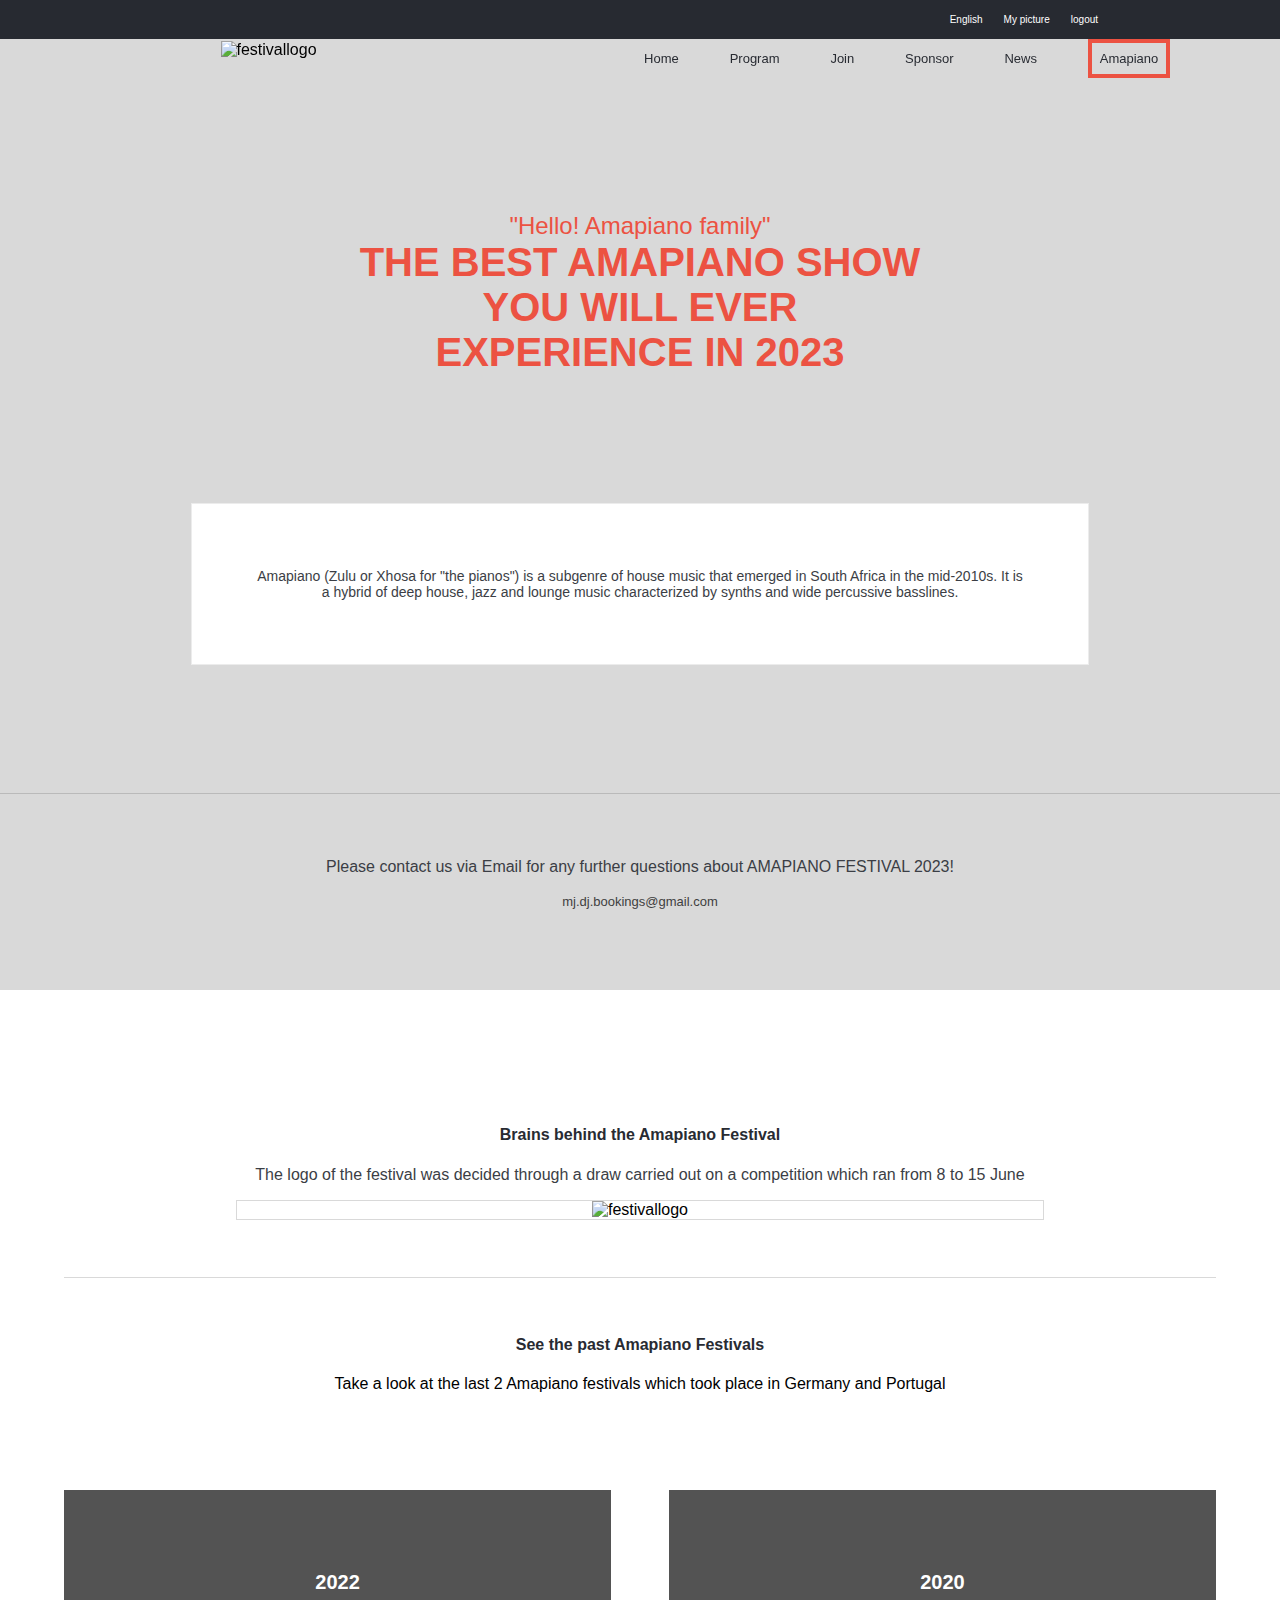
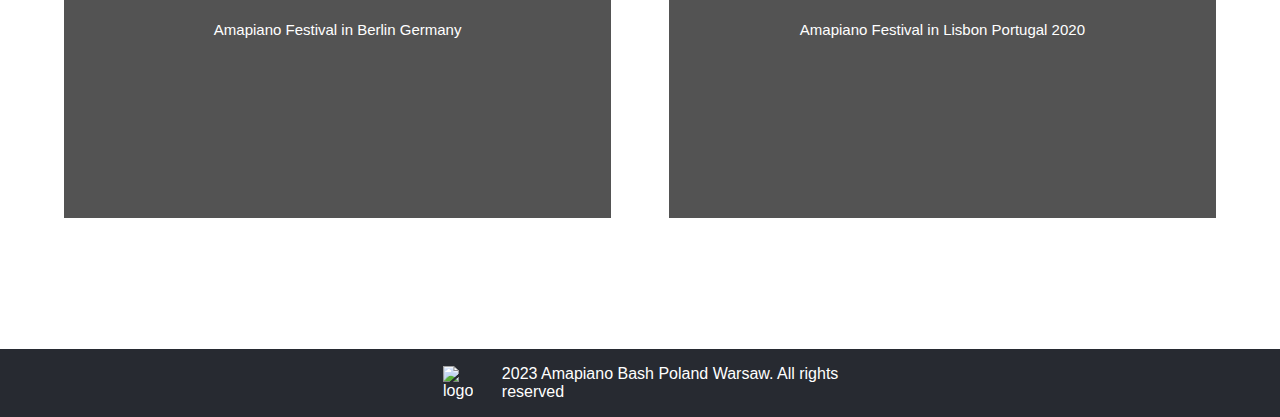
==== about.html @ ee8e0537 "implement required changes" ====
<!DOCTYPE html>
<html lang="en">

<head>
    <meta charset="UTF-8">
    <meta name="viewport" content="width=device-width, initial-scale=1.0">
    <title>About Page</title>
    <link rel="stylesheet" href="styles.css">
</head>

<body>
    <header>
        <div class="darkheader">
            <ul class="darkitems">
                <lil>English</lil>
                <lil>My picture </lil>
                <lil>logout</lil>
            </ul>
        </div>
        <div class="header">
            <nav class="navbars">
                <div class="bar"></div>
                <div class="bar"></div>
                <div class="bar"></div>
            </nav>
            <div class="logo">
                <img src="./Images/pageimages/logo.png" alt="festivallogo" />
            </div>
            <nav class="desktopnav">
                <ul class="desklist">
                    <li>
                        <a href="index.html">Home</a>
                    </li>
                    <li>
                        <a href="#">Program</a>
                    </li>
                    <li>
                        <a href="#">Join</a>
                    </li>
                    <li>
                        <a href="#"> Sponsor </a>
                    </li>
                    <li>
                        <a href="#"> News </a>
                    </li>
                    <li>
                        <a href="#" class="lastitem">Amapiano</a>
                    </li>
                </ul>
            </nav>
        </div>

    </header>
    <main>

        <section class="darkbackground">

            <h2>"Hello! Amapiano family"</h2>
            <h3>THE BEST AMAPIANO SHOW YOU WILL EVER EXPERIENCE IN 2023</h3>
            <p class="description">
                Amapiano (Zulu or Xhosa for "the pianos") is a subgenre of house music
                that emerged in South Africa in the mid-2010s. It is a hybrid of deep
                house, jazz and lounge music characterized by synths and wide percussive
                basslines.
            </p>
            <p class="contactme">
                Please contact us via Email for any further questions about AMAPIANO
                FESTIVAL 2023!
            </p>
            <p class="email"><a href="#">mj.dj.bookings@gmail.com</a></p>
        </section>

        <section class="aboutpage">

            <section class="concludes">
                <h4 class="brains">Brains behind the Amapiano Festival</h2>
                    <p class="brainsdescription">
                        The logo of the festival was decided through a draw carried out on a
                        competition which ran from 8 to 15 June
                    </p>
                    <div class="logo2">
                        <img src="./Images/pageimages/logo.png" alt="festivallogo" />
                    </div>

                    <div>
                        <h4 class="here">
                            See the past Amapiano Festivals
                        </h4>
                        <p class="pabout">
                            Take a look at the last 2 Amapiano festivals which took place in Germany and Portugal
                        </p>
                    </div>
                    <ul class="festivals">
                        <li>
                            <div class="festivala">
                                <div class="festivaloverlay">
                                    <h4 class="festivalyear">
                                        2022
                                    </h4>
                                    <p class="festivaldescription">
                                        Amapiano Festival in Berlin Germany
                                    </p>
                                </div>

                            </div>
                        </li>
                        <li>
                            <div class="festivalb">
                                <div class="festivaloverlay">
                                    <h4 class="festivalyear">
                                        2020
                                    </h4>
                                    <p class="festivaldescription">
                                        Amapiano Festival in Lisbon Portugal 2020
                                    </p>
                                </div>

                            </div>
                        </li>

                    </ul>
            </section>
    </main>
    <!-- brands -->
    <footer class="brands">

        <img src="./Images/pageimages/footerimages/partnersn.svg" class="mobilebrands aboutbot" alt="footer">

        </section>


        <div class="closingabout">
            <div>
                <img class="bottomlogo" src="./Images/pageimages/logo.png" alt="logo">
            </div>
            <div>
                <p class="closingabout">
                    2023 Amapiano Bash Poland Warsaw.
                    All rights reserved
                </p>
            </div>

        </div>
    </footer>
    <div class="mobilemenu">
        <div class="xbutton">
            <img src="./Images/pageimages/x-button.png" alt="">
        </div>
        <ul>
            <li>
                <a href="index.html"> Home</a>

            </li>
            <li>
                <a href="#">News</a>

            </li>
            <li>
                <a href="#">Join</a>

            </li>
            <li>
                <a href="#"> Sponsor</a>

            </li>
            <li>
                <a href="#">About</a>

            </li>
        </ul>
    </div>
    <script src="aboutpage.js" defer></script>
</body>

</html>
---- styles.css ----
body {
  margin: 0;
  padding: 0;
  font-family: "Laton", sans-serif;
}

@font-face {
  font-family: myfont;
  src: url(mjay.ttf);
}

@font-face {
  font-family: realbold;
  src: url(cocoheavy.ttf);
}

@font-face {
  font-family: sans-serif, mjaybold;
  src: url(mjayheavvy.ttf);
}

@font-face {
  font-family: mjayitalic;
  src: url(mjayitalic.ttf);
}

@font-face {
  font-family: sans-serif, mjaynormal;
  src: url(mjaynormal.ttf);
}

.desktopnav {
  display: none;
}

* ul {
  list-style-type: none;
}

/* front page */

.navbars {
  display: flex;
  flex-direction: column;
  gap: 4px;
  cursor: pointer;
  z-index: 100000;
}

.header {
  display: flex;
  align-items: center;
  position: fixed;
  top: 0;
  background-image: url(./Images/pageimages/international.jpg);
  background-size: 80%;
  z-index: 100;
  width: 100vw;
}

.darkheader {
  background-color: #272a31;
  padding: 0.3%;
  z-index: 150;
  color: #fff;
  position: fixed;
  top: 0;
  left: 0;
  right: 0;
  display: none;
}

.darkitems {
  font-size: 10px;
  display: flex;
  justify-content: flex-end;
  margin-right: 14%;
  gap: 2%;
  font-family: sans-serif, mjaynormal;
}

a {
  color: #282b32;
}

.mobilemenu {
  background-color: rgb(25.1%, 25.1%, 25.1%, 90%);
  z-index: 250;
  position: fixed;
  top: 0;
  bottom: 0;
  right: 0;
  left: 0;
  backdrop-filter: blur(3px);
  display: none;
}

.mobilemenu ul {
  padding-top: 10%;
  padding-left: 45%;
  display: flex;
  flex-direction: column;
  gap: 20px;
}

.desktopnav,
li,
a {
  text-decoration: none;
  font-family: sans-serif, mjaynormal;
  font-size: 13px;
  margin-top: 2%;
}

.mobilemenu a {
  color: #fff;
  margin-bottom: 20%;
  font-size: 15px;
}

nav {
  margin-left: 8%;
}

.header img {
  width: 25%;
  margin-left: 30%;
}

.xbutton img {
  width: 4%;
  margin-left: 8%;
  margin-top: 5%;
  cursor: pointer;
}

.bar {
  width: 30px;
  height: 4px;
  background-color: #404040;
  z-index: 20000;
}

.main {
  background-image: url(./Images/pageimages/international.jpg);
  background-size: cover;
  background-repeat: no-repeat;
  padding: 5% 5%;
  margin: 0;
}

.main h1 {
  font-weight: 100;
  color: #ec5242;
  padding-top: 15%;
  margin-bottom: 0;
}

.seeschedule {
  display: none;
}

.main h2 {
  font-family: sans-serif, mjaybold;
  width: 60%;
}

.clipthis {
  color: rgb(92.5%, 32.2%, 25.9%, 60%);
  text-align: left;
  background-image: url(./Images/pageimages/textbackground.jpg);
  background-size: cover;
  background-clip: inherit;
  -webkit-background-clip: text;
  width: 40%;
  font-weight: bolder;
  margin-top: 0;
  padding-top: 0;
}

.description {
  color: rgb(25.1%, 25.1%, 25.1%, 60%);
  padding: 10% 0;
}

.date {
  font-weight: bold;
  color: rgb(25.1%, 25.1%, 25.1%, 80%);
}

.location {
  color: rgb(25.1%, 25.1%, 25.1%, 80%);
}

/* about section */

.program {
  padding: 10% 5% 10% 5%;
  background-color: #282b32;
  background-image: url(./Images/pageimages/smokey.jpg);
}

.programactivities img {
  margin: 0;
  object-fit: cover;
  width: 60%;
}

.program h2 {
  color: #fff;
  text-align: center;
  font-family: sans-serif, mjaybold;
  padding-bottom: 5%;
}

.imageicon {
  padding: 0;
  margin: 0;
  width: 80px;
}

.mainul {
  display: flex;
  justify-content: flex-start;
  align-items: center;
  gap: 5%;
  background-color: #3b3e45;
  margin-bottom: 1%;
  padding: 5%;
}

.activity {
  color: #ec5242;
}

.paragraph {
  font-size: 12px;
  color: #fff;
}

.hamburger {
  z-index: 1000;
}

.program button {
  text-align: center;
  padding: 8%;
  background-color: #ec5242;
  width: 80%;
  margin: auto;
  display: flex;
  justify-content: center;
  margin-top: 10%;
  color: #fff;
  font-weight: 300;
  border: none;
}

/* dj content */

.featureddjs {
  padding: 10% 5% 5% 5%;
}

.featureddjs h2 {
  color: #282b32;
  margin: 10% auto;
  text-align: center;
  font-family: sans-serif, mjaybold;
}

.featureddjs ul {
  padding: 0;
}

.djcontent {
  display: flex;
}

.djimage {
  position: relative;
  padding-right: 15%;
}

.image1 {
  width: 40px;
  z-index: -10;
  top: -30px;
  left: -100px;
  height: 40px;
}

.image2 {
  position: absolute;
  width: 80px;
  z-index: 50;
  bottom: 61%;
  left: 10px;
}

.djname {
  color: #282b32;
  padding-bottom: 20%;
}

.featureddjs button {
  width: 100%;
  color: #3b3e45;
  border-radius: 10px;
  border: 1px solid rgb(25.1%, 25.1%, 25.1%, 20%);
  margin-bottom: 30%;
}

.buttonitems {
  display: flex;
  justify-content: center;
}

.djdescription1 {
  color: #ec5242;
  font-style: italic;
  padding-bottom: 20%;
}

.djdescrition2 {
  color: #3b3e45;
}

.djcontent,
.dja {
  margin-bottom: 20%;
}

.aboutpage {
  padding-left: 5%;
  padding-right: 5%;
  text-align: center;
}

.darkbackground h3 {
  color: rgb(92.5%, 32.2%, 25.9%);
}

.darkbackground h2 {
  font-weight: 100;
  color: #ec5242;
  padding-top: 10%;
  margin-bottom: 0;
}

.concludes {
  padding-bottom: 10%;
}

.logo2 img {
  width: 30%;
}

.festivalb {
  background-image: url(./Images/pageimages/2021.jpg);
  background-size: cover;
  padding: 30%;
  margin-top: 20%;
  position: relative;
  color: #fff;
}

.festivala {
  background-image: url(./Images/pageimages/2020.jpg);
  background-size: cover;
  padding: 30%;
  position: relative;
  color: #fff;
}

.festivalyear {
  padding-top: 10%;
  font-family: sans-serif, mjaybold;
  font-size: 20px;
}

.festivaloverlay {
  position: absolute;
  top: 0;
  left: 0;
  bottom: 0;
  right: 0;
  background-color: rgb(25.1%, 25.1%, 25.1%, 90%);
}

.aboutpage ul {
  margin-left: 0;
  padding-left: 0;
}

.contactme {
  color: #3b3e45;
}

.footer {
  background-color: #282b32;
}

.desktopnav ul {
  display: flex;
  gap: 8%;
  justify-content: flex-start;
  margin-right: auto;
}

.desktopnav,
li,
a :hover {
  color: #ec5242;
}

.hompage {
  display: none;
}

.desktopnav ul :nth-child(6) {
  margin-right: 380px;
}

.brains {
  padding-top: 10%;
  color: #282b32;
}

.brainsdescription {
  color: #3b3e45;
}

.closing {
  align-items: center;
  justify-content: center;
  padding-bottom: 0.5%;
  display: none;
}

.closing img {
  width: 30%;
  background-color: #fff;
  margin-left: 50%;
}

.closing p {
  font-family: sans-serif, mjaybold;
  width: 80%;
}

.here {
  font-family: sans-serif, mjaymedium;
  color: #282b32;
  font-weight: 800;
  padding-top: 5%;
  border-top: 1px solid rgb(25.1%, 25.1%, 25.1%, 20%);
  margin-top: 5%;
}

.pabout {
  font-family: sans-serif, mjaynormal;
  padding-bottom: 5%;
}

.brands {
  background-color: #272a31;
}

.deskyimage {
  display: none;
}

.bottomlogo {
  width: 40%;
  margin-left: 10%;
}

.mobilebrands {
  display: block;
  width: 100vw;
}

.closingabout {
  color: #fff;
  display: none;
  background-color: #272a31;
}

@media (min-width: 768px) {
  .bottomlogo {
    width: 30%;
    margin-left: 40%;
    padding: 20%;
  }

  header {
    top: 2.5%;
  }

  .viewmoredjs {
    display: none;
  }

  .header {
    justify-content: flex-end;
  }

  .logo {
    margin-right: auto;
    margin-left: 100px;
    width: 90%;
  }

  .darkheader {
    display: block;
  }

  .description {
    width: 60%;
    font-family: sans-serif, mjaynormal;
    color: #3b3e45;
    font-size: 14px;
    border: 1px solid #fff;
    padding: 5% 3%;
  }

  .logo img {
    width: 20%;
    margin-top: 5%;
  }

  .date {
    font-family: sans-serif, mjaybold;
    font-size: 30px;
  }

  .deskyimage {
    display: block;
    width: 100vw;
  }

  .location {
    font-size: 20px;
  }

  .navbars {
    display: none;
  }

  .main {
    padding: 0 15% 20% 15%;
  }

  .mainul {
    display: block;
    margin-right: 0;
    padding-right: 0;
    width: 93%;
    text-align: center;
  }

  .mainul:hover {
    border: 1px solid #fff;
  }

  .programactivities .main {
    display: flex;
    align-items: center;
    gap: 0;
    background: none;
    justify-content: flex-end;
  }

  .paragraph {
    width: 60%;
    text-align: center;
    margin-left: 20%;
  }

  .imageicon {
    margin: auto;
  }

  .main h2 {
    font-family: sans-serif, realbold;
    font-size: 70px;
    margin-top: 0;
    margin-bottom: 0;
  }

  .main h1 {
    font-family: sans-serif, mjaynormal;
    font-size: 30px;
    color: rgb(92.5%, 32.2%, 25.9%, 90%);
    padding-top: 30%;
  }

  .main li {
    margin-right: 0;
    padding-right: 0;
  }

  .desktopnav {
    display: block;
  }

  .program {
    padding: 5% 15%;
  }

  .program h2 {
    font-family: sans-serif, mjaynormal;
  }

  .program button {
    display: none;
  }

  .seeschedule {
    display: block;
    color: #fff;
    text-decoration: underline;
  }

  .correctingbutton {
    display: flex;
    justify-content: center;
    margin-top: 10%;
    cursor: pointer;
    font-family: sans-serif, mjaynormal;
  }

  .djcontent {
    width: 50%;
  }

  .djdescription1 {
    padding-bottom: 5%;
    font-family: sans-serif, mjitalic;
    width: 95%;
  }

  .djdescrition2 {
    font-family: sans-serif, mjnormal;
    width: 95%;
  }

  .djname {
    padding-bottom: 5%;
    font-family: sans-serif, mjaybold;
  }

  .grids {
    display: flex;
    flex-wrap: wrap;
  }

  .featureddjs {
    padding: 0 15%;
  }

  .image2 {
    bottom: 50%;
  }

  .aboutpage h2 {
    font-family: sans-serif, mjaynormal;
  }

  .darkbackground .description {
    background-color: #fff;
    border: 1px solid rgb(25.1%, 25.1%, 25.1%, 10%);
    padding: 5%;
    margin: 10% auto;
    font-family: sans-serif, mjaynormal;
  }

  .darkbackground h3 {
    width: 45%;
    font-size: 40px;
    margin: auto;
    font-family: sans-serif, mjaybold;
  }

  .darkbackground .contactme {
    font-family: sans-serif, mjaynormal;
    border-top: 1px solid rgb(25.1%, 25.1%, 25.1%, 20%);
    margin-left: 0;
    margin-top: 30px;
    padding-top: 5%;
  }

  .email a {
    font-family: sans-serif, mjaybold;
    color: #404040;
  }

  .brains {
    font-family: sans-serif, mjaymedium;
    font-weight: 600;
  }

  .brainsdescription {
    font-family: sans-serif, mjaynormal;
  }

  .logo2 {
    width: 70%;
    margin: auto;
    border: 1px solid rgb(25.1%, 25.1%, 25.1%, 20%);
  }

  .festivaldescription {
    font-size: 15px;
    font-family: sans-serif, mjaynormal;
  }

  .festivals {
    display: flex;
    align-items: center;
    gap: 5%;
  }

  .festivals li {
    width: 50%;
  }

  .festivalb {
    margin-top: 0;
  }

  .mobilebrands {
    display: none;
    max-width: 100vw;
  }

  .closing {
    display: flex;
  }

  .closingimage {
    margin-left: 2%;
  }

  .aboutclosing {
    color: #fff;
  }

  .closingabout {
    color: #fff;
    display: flex;
    align-items: center;
    justify-content: center;
  }

  .closingabout p {
    margin-left: 10%;
  }
}

.darkbackground {
  background-color: rgb(25.1%, 25.1%, 25.1%, 20%);
  padding: 5% 0;
  text-align: center;
}

a:hover {
  color: #ec5242;
}

.lastitem {
  border: 4px solid #ec5242;
  padding: 12%;
}
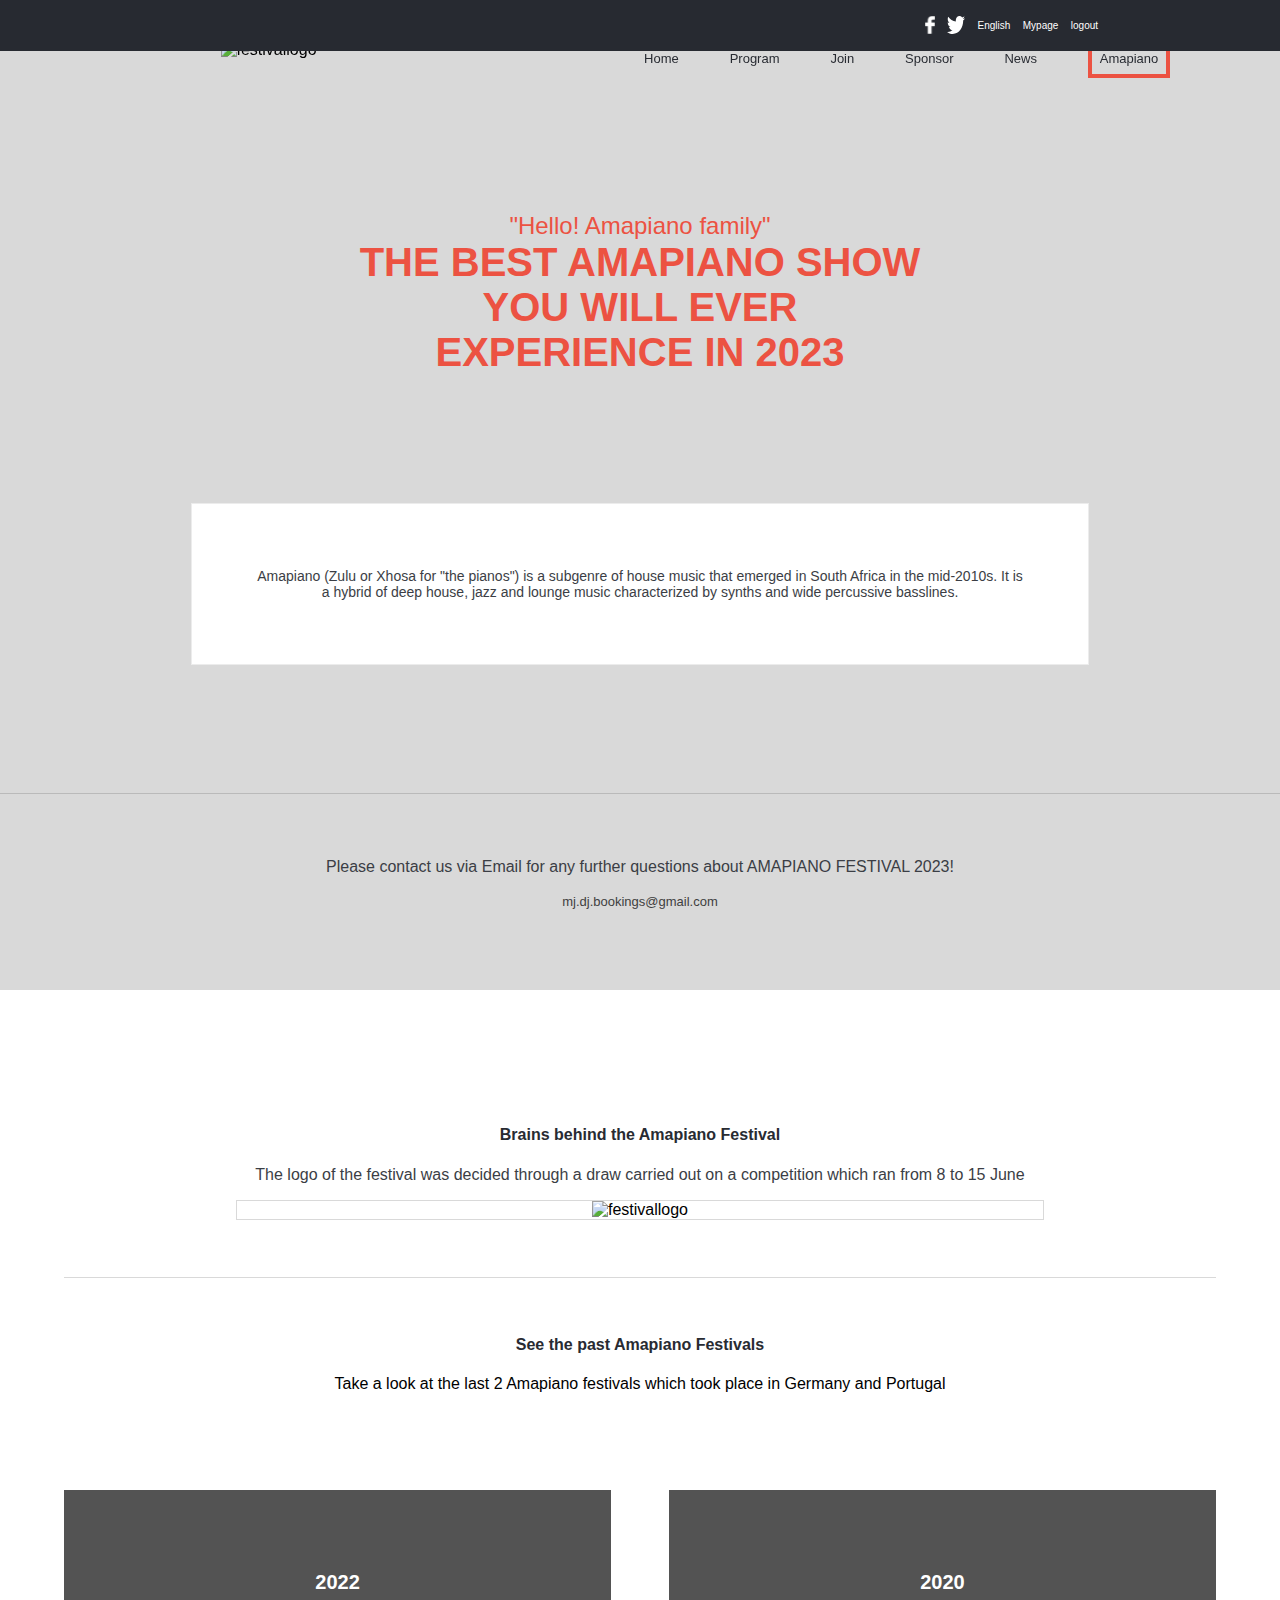
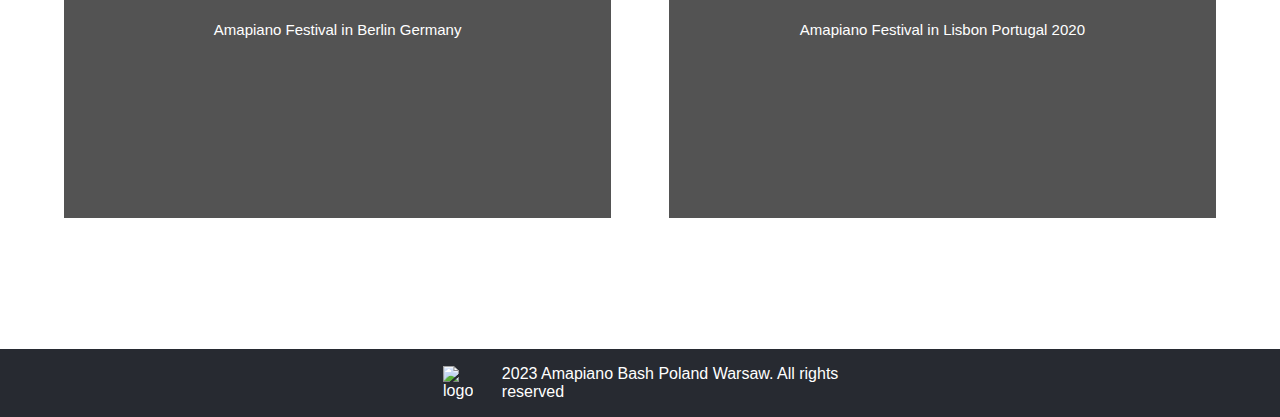
==== commit d201a6e7: "Merge c67a899bbb1ff042a7b3d475485416f68c07fa03 into c884278b6d49e9c56455723f7eaea386d7fa27f3" ====
--- a/about.html
+++ b/about.html
@@ -12,8 +12,14 @@
     <header>
         <div class="darkheader">
             <ul class="darkitems">
+                <li>
+    <img src="./Images/pageimages/facebook.svg" alt="facebook icon">
+  </li>
+  <li>
+    <img src="./Images/pageimages/twitter.svg" alt="twitter icon">
+  </li>
                 <lil>English</lil>
-                <lil>My picture </lil>
+                <lil>Mypage </lil>
                 <lil>logout</lil>
             </ul>
         </div>
--- a/styles.css
+++ b/styles.css
@@ -75,7 +75,8 @@
   display: flex;
   justify-content: flex-end;
   margin-right: 14%;
-  gap: 2%;
+  align-items: center;
+  gap: 10%;
   font-family: sans-serif, mjaynormal;
 }
 
@@ -513,7 +514,9 @@
   }
 
   .darkheader {
-    display: block;
+    display: flex;
+    justify-content: flex-end;
+    align-items: center;
   }
 
   .description {
@@ -549,7 +552,7 @@
   }
 
   .main {
-    padding: 0 15% 20% 15%;
+    padding: 0 15% 5% 15%;
   }
 
   .mainul {
@@ -626,7 +629,7 @@
   .correctingbutton {
     display: flex;
     justify-content: center;
-    margin-top: 10%;
+    margin-top: 0;
     cursor: pointer;
     font-family: sans-serif, mjaynormal;
   }
